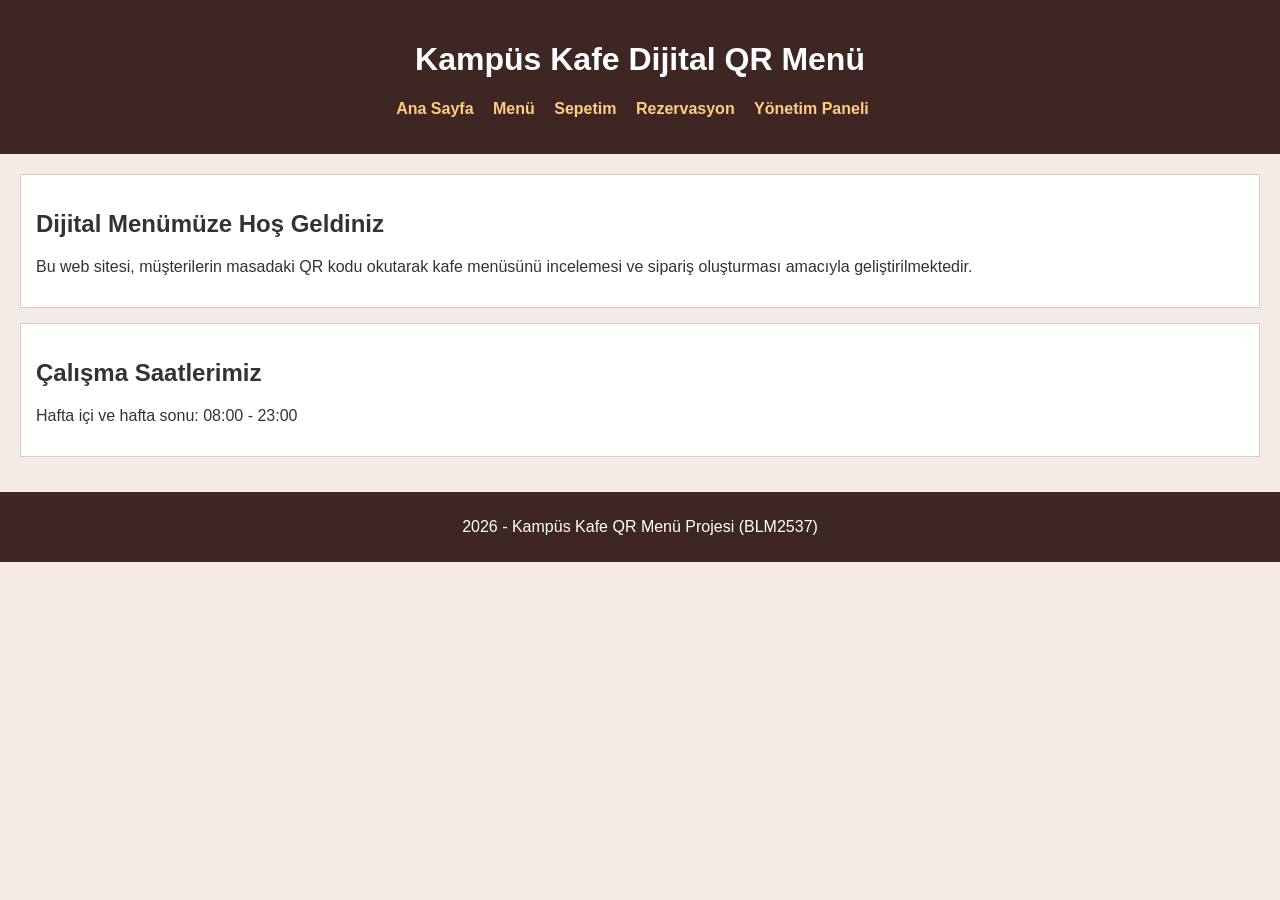
==== index.html @ 47f8cc18 "Add files via upload" ====
<!DOCTYPE html>
<html lang="tr">
<head>
    <meta charset="UTF-8">
    <title>Kafe QR Menü - Ana Sayfa</title>
    <link rel="stylesheet" href="style.css">
</head>
<body>
    <header>
        <h1>Kampüs Kafe Dijital QR Menü</h1>
        <nav>
            <ul>
                <li><a href="index.html">Ana Sayfa</a></li>
                <li><a href="menu.html">Menü</a></li>
                <li><a href="sepet.html">Sepetim</a></li>
                <li><a href="rezervasyon.html">Rezervasyon</a></li>
                <li><a href="yonetim.html">Yönetim Paneli</a></li>
            </ul>
        </nav>
    </header>

    <main>
        <section>
            <h2>Dijital Menümüze Hoş Geldiniz</h2>
            <p>Bu web sitesi, müşterilerin masadaki QR kodu okutarak kafe menüsünü incelemesi ve sipariş oluşturması amacıyla geliştirilmektedir.</p>
        </section>

        <section>
            <h2>Çalışma Saatlerimiz</h2>
            <p>Hafta içi ve hafta sonu: 08:00 - 23:00</p>
        </section>
    </main>

    <footer>
        <p>2026 - Kampüs Kafe QR Menü Projesi (BLM2537)</p>
    </footer>
</body>
</html>
---- style.css ----
body {
    background-color: #f5ebe6;
    color: #333333;
    font-family: Arial, sans-serif;
    margin: 0;
    padding: 0;
}

header {
    background-color: #3e2723;
    color: #ffffff;
    padding: 20px;
    text-align: center;
}

nav ul {
    list-style-type: none;
    padding: 0;
}

nav ul li {
    display: inline;
    margin-right: 15px;
}

nav ul li a {
    color: #ffcc80;
    text-decoration: none;
    font-weight: bold;
}

main {
    padding: 20px;
}

section {
    background-color: #ffffff;
    padding: 15px;
    margin-bottom: 15px;
    border: 1px solid #d7ccc8;
}

footer {
    background-color: #3e2723;
    color: #ffffff;
    text-align: center;
    padding: 10px;
}
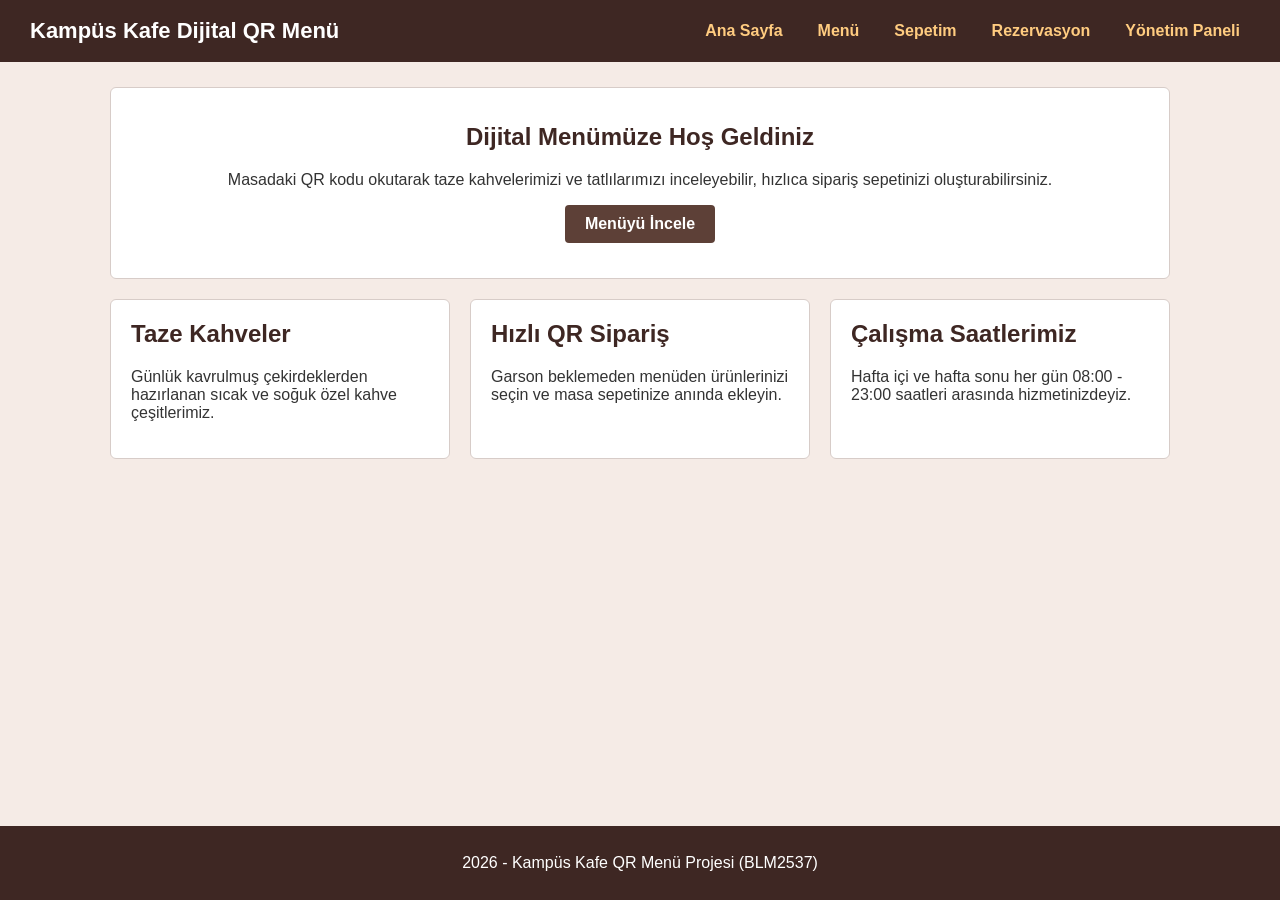
==== commit 92a5cdc4: "Add files via upload" ====
--- a/index.html
+++ b/index.html
@@ -7,7 +7,7 @@
 </head>
 <body>
     <header>
-        <h1>Kampüs Kafe Dijital QR Menü</h1>
+        <div class="logo">Kampüs Kafe Dijital QR Menü</div>
         <nav>
             <ul>
                 <li><a href="index.html">Ana Sayfa</a></li>
@@ -20,14 +20,27 @@
     </header>
 
     <main>
-        <section>
-            <h2>Dijital Menümüze Hoş Geldiniz</h2>
-            <p>Bu web sitesi, müşterilerin masadaki QR kodu okutarak kafe menüsünü incelemesi ve sipariş oluşturması amacıyla geliştirilmektedir.</p>
+        <section class="hero">
+            <h1>Dijital Menümüze Hoş Geldiniz</h1>
+            <p>Masadaki QR kodu okutarak taze kahvelerimizi ve tatlılarımızı inceleyebilir, hızlıca sipariş sepetinizi oluşturabilirsiniz.</p>
+            <a href="menu.html" class="buton">Menüyü İncele</a>
         </section>
 
-        <section>
-            <h2>Çalışma Saatlerimiz</h2>
-            <p>Hafta içi ve hafta sonu: 08:00 - 23:00</p>
+        <section class="bilgi-kapsayici">
+            <article class="bilgi-karti">
+                <h2>Taze Kahveler</h2>
+                <p>Günlük kavrulmuş çekirdeklerden hazırlanan sıcak ve soğuk özel kahve çeşitlerimiz.</p>
+            </article>
+
+            <article class="bilgi-karti">
+                <h2>Hızlı QR Sipariş</h2>
+                <p>Garson beklemeden menüden ürünlerinizi seçin ve masa sepetinize anında ekleyin.</p>
+            </article>
+
+            <article class="bilgi-karti">
+                <h2>Çalışma Saatlerimiz</h2>
+                <p>Hafta içi ve hafta sonu her gün 08:00 - 23:00 saatleri arasında hizmetinizdeyiz.</p>
+            </article>
         </section>
     </main>
 
--- a/style.css
+++ b/style.css
@@ -1,48 +1,205 @@
+* {
+    box-sizing: border-box;
+}
+
 body {
     background-color: #f5ebe6;
     color: #333333;
     font-family: Arial, sans-serif;
     margin: 0;
     padding: 0;
+    display: flex;
+    flex-direction: column;
+    min-height: 100vh;
 }
 
 header {
     background-color: #3e2723;
     color: #ffffff;
-    padding: 20px;
-    text-align: center;
+    padding: 18px 30px;
+    display: flex;
+    justify-content: space-between;
+    align-items: center;
+}
+
+.logo {
+    font-size: 22px;
+    font-weight: bold;
+    color: #ffffff;
 }
 
 nav ul {
     list-style-type: none;
-    padding: 0;
-}
-
-nav ul li {
-    display: inline;
-    margin-right: 15px;
+    margin: 0;
+    padding: 0;
+    display: flex;
+    gap: 15px;
 }
 
 nav ul li a {
     color: #ffcc80;
     text-decoration: none;
     font-weight: bold;
+    padding: 6px 10px;
+}
+
+nav ul li a:hover {
+    background-color: #5d4037;
+    border-radius: 4px;
 }
 
 main {
-    padding: 20px;
+    flex: 1;
+    max-width: 1100px;
+    width: 100%;
+    margin: 0 auto;
+    padding: 25px 20px;
 }
 
 section {
     background-color: #ffffff;
+    padding: 20px;
+    margin-bottom: 20px;
+    border: 1px solid #d7ccc8;
+    border-radius: 6px;
+}
+
+.hero {
+    text-align: center;
+    padding: 35px 20px;
+}
+
+.hero h1 {
+    color: #3e2723;
+    margin-top: 0;
+}
+
+.bilgi-kapsayici {
+    display: flex;
+    gap: 20px;
+    justify-content: space-between;
+    background-color: transparent;
+    border: none;
+    padding: 0;
+}
+
+.bilgi-karti {
+    flex: 1;
+    background-color: #ffffff;
+    padding: 20px;
+    border: 1px solid #d7ccc8;
+    border-radius: 6px;
+}
+
+.bilgi-karti h2 {
+    color: #3e2723;
+    margin-top: 0;
+}
+
+.urun-grid {
+    display: grid;
+    grid-template-columns: repeat(2, 1fr);
+    gap: 15px;
+    margin-top: 15px;
+}
+
+.urun-karti {
+    background-color: #faf6f4;
+    border: 1px solid #d7ccc8;
+    border-radius: 6px;
     padding: 15px;
-    margin-bottom: 15px;
-    border: 1px solid #d7ccc8;
+    display: flex;
+    flex-direction: column;
+    justify-content: space-between;
+}
+
+.urun-karti h3 {
+    margin: 0 0 8px 0;
+    color: #3e2723;
+}
+
+.urun-karti p {
+    margin: 0 0 12px 0;
+    font-size: 14px;
+    color: #555555;
 }
 
 footer {
     background-color: #3e2723;
     color: #ffffff;
     text-align: center;
+    padding: 12px;
+}
+
+.urun-listesi {
+    list-style-type: none;
+    padding: 0;
+}
+
+.urun-listesi li {
+    padding: 10px 0;
+    border-bottom: 1px dashed #cccccc;
+}
+
+.fiyat {
+    color: #bf360c;
+    font-weight: bold;
+    font-size: 16px;
+}
+
+table {
+    width: 100%;
+    border-collapse: collapse;
+    margin-top: 15px;
+}
+
+th, td {
+    border: 1px solid #d7ccc8;
     padding: 10px;
+    text-align: left;
+}
+
+th {
+    background-color: #5d4037;
+    color: #ffffff;
+}
+
+.form-grup {
+    margin-bottom: 15px;
+}
+
+label {
+    display: block;
+    font-weight: bold;
+    margin-bottom: 5px;
+    color: #3e2723;
+}
+
+input, select, textarea {
+    width: 100%;
+    padding: 8px;
+    border: 1px solid #bcaaa4;
+    box-sizing: border-box;
+    font-family: Arial, sans-serif;
+}
+
+.buton {
+    display: inline-block;
+    background-color: #5d4037;
+    color: #ffffff;
+    padding: 10px 20px;
+    border: none;
+    border-radius: 4px;
+    cursor: pointer;
+    font-weight: bold;
+    text-decoration: none;
+}
+
+.buton:hover {
+    background-color: #3e2723;
+}
+
+.toplam-tutar {
+    margin-top: 15px;
+    font-size: 18px;
 }
